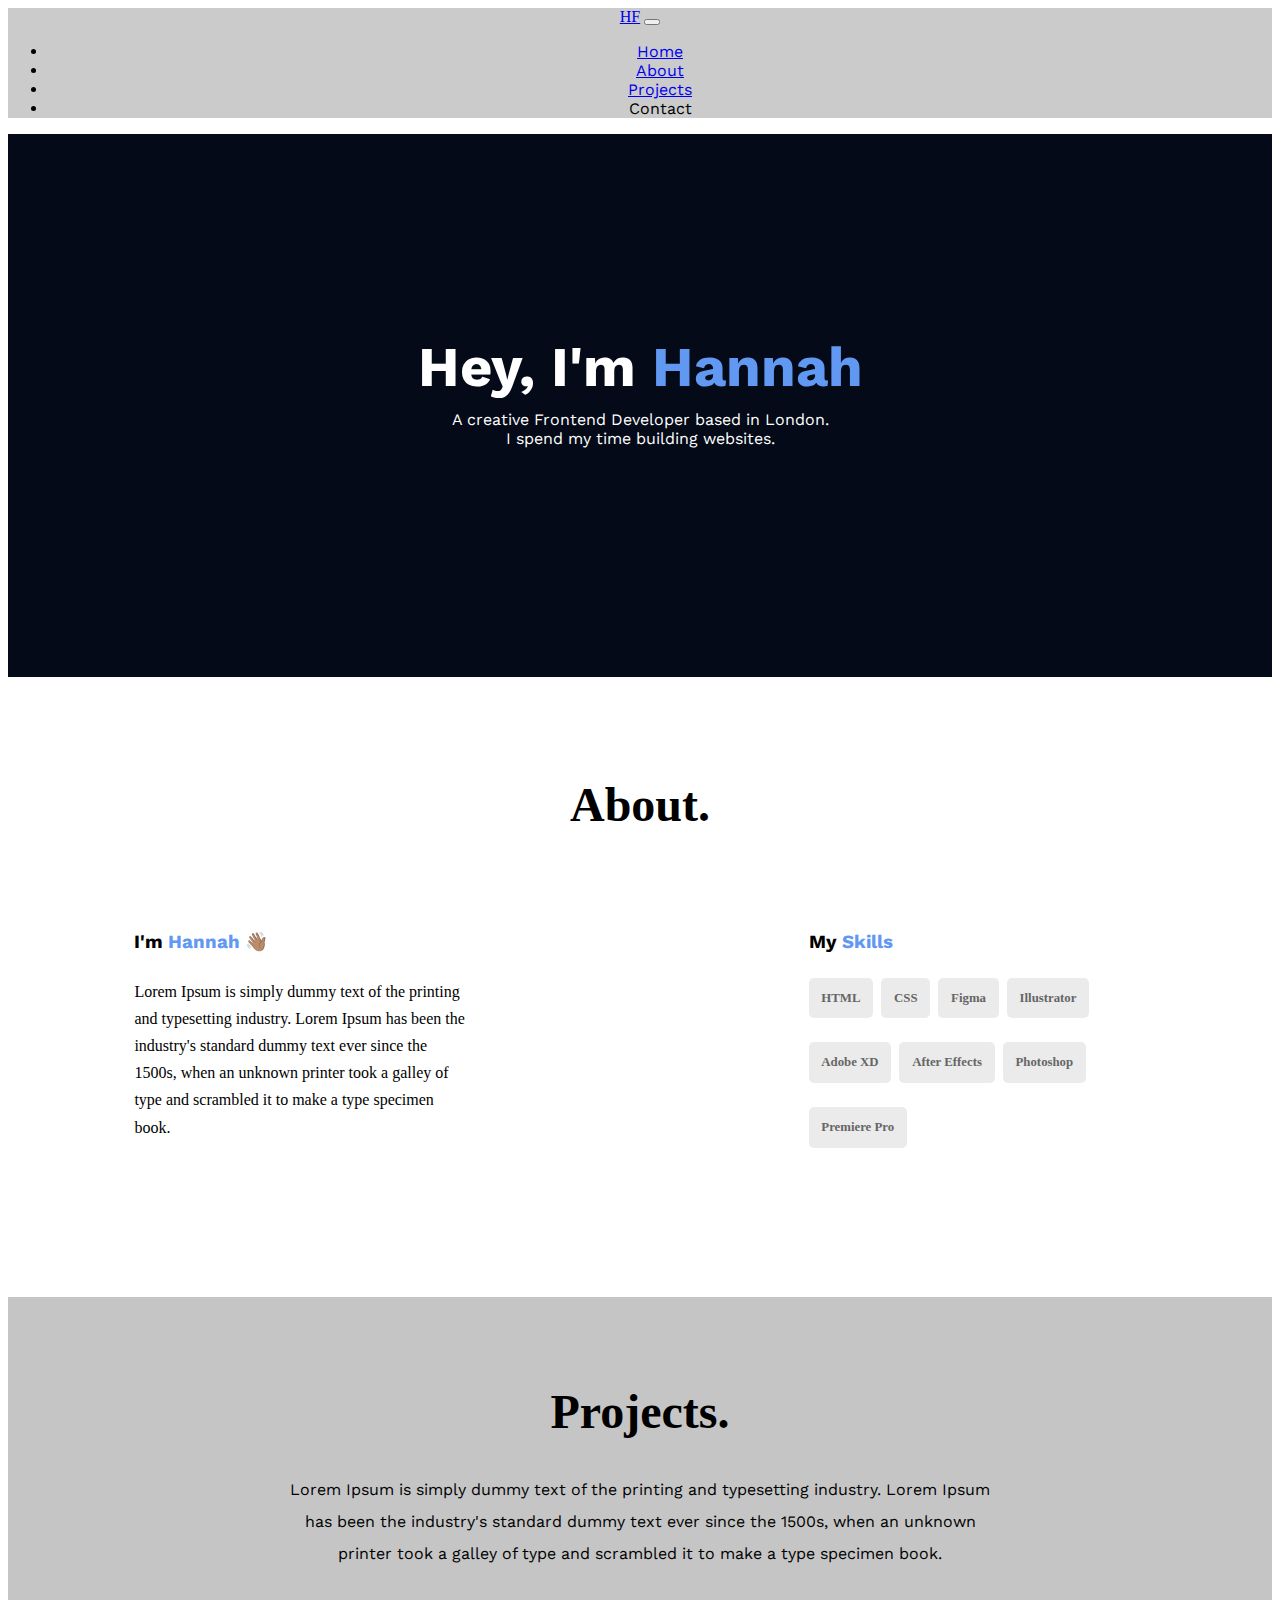
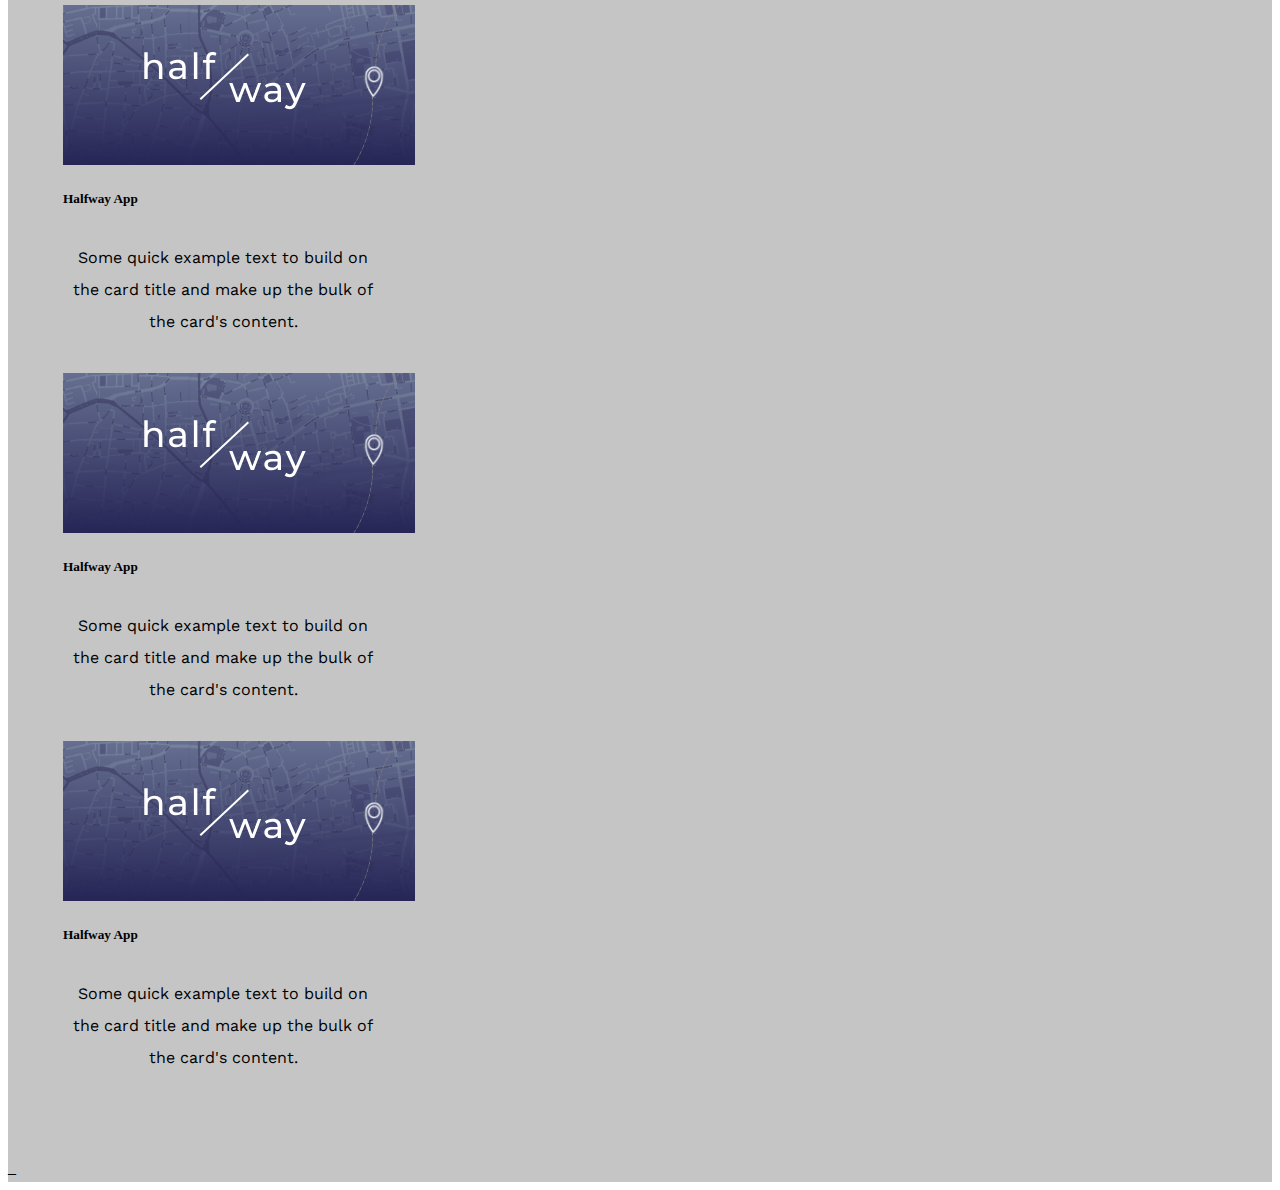
==== index.html @ 7a5d765b "Merge pull request #4 from hcfrancis/projects-page" ====
<!DOCTYPE html>
<html lang="en">
  <head>
    <meta charset="UTF-8" />
    <meta http-equiv="X-UA-Compatible" content="IE=edge" />
    <meta name="viewport" content="width=device-width, initial-scale=1.0" />

    <!-- Bootstrap CSS Stylesheet -->
    <link
      href="https://cdn.jsdelivr.net/npm/bootstrap@5.1.3/dist/css/bootstrap.min.css"
      rel="stylesheet"
      integrity="sha384-1BmE4kWBq78iYhFldvKuhfTAU6auU8tT94WrHftjDbrCEXSU1oBoqyl2QvZ6jIW3"
      crossorigin="anonymous"
    />

    <!-- Bootstrap JS Script -->
    <script
      src="https://cdn.jsdelivr.net/npm/bootstrap@5.1.3/dist/js/bootstrap.bundle.min.js"
      integrity="sha384-ka7Sk0Gln4gmtz2MlQnikT1wXgYsOg+OMhuP+IlRH9sENBO0LRn5q+8nbTov4+1p"
      crossorigin="anonymous"
    ></script>

    <meta name="viewport" content="width=device-width, initial-scale=1" />
    <meta
      name="viewport"
      content="width=device-width,
    initial-scale=1, maximum-scale=1, user-scalable=no"
    />

    <!-- FONTS -->

    <!-- Work Sans Font -->
    <link rel="preconnect" href="https://fonts.googleapis.com" />
    <link rel="preconnect" href="https://fonts.gstatic.com" crossorigin />
    <link
      href="https://fonts.googleapis.com/css2?family=Work+Sans:ital,wght@0,100;0,200;0,300;0,400;0,500;0,600;0,700;0,800;0,900;1,100;1,200;1,300;1,400;1,500;1,600;1,700;1,800;1,900&display=swap"
      rel="stylesheet"
    />

    <!-- Stylesheet Link -->

    <link rel="stylesheet" href="stylesheet.css" />
    <title>Document</title>
  </head>
  <body>
    <!-- Navbar -->

    <section class="navbar-section">
      <nav
        class="navbar navbar-expand-lg navbar-light"
        style="text-align: center; background-color: #cbcbcb"
      >
        <div class="container-fluid">
          <a class="navbar-brand" href="#">HF</a>
          <button
            class="navbar-toggler"
            type="button"
            data-bs-toggle="collapse"
            data-bs-target="#navbarNav"
            aria-controls="navbarNav"
            aria-expanded="false"
            aria-label="Toggle navigation"
          >
            <span class="navbar-toggler-icon"></span>
          </button>
          <div
            class="collapse navbar-collapse"
            style="justify-content: end"
            id="navbarNav"
          >
            <ul
              class="navbar-nav"
              style="font-family: Work Sans, sans-serif; font-weight: medium"
            >
              <li class="nav-item">
                <a
                  class="nav-link"
                  aria-current="page"
                  href="#homepage-section"
                  jump
                  link
                  >Home</a
                >
              </li>
              <li class="nav-item">
                <a class="nav-link" href="#about-section" jump link>About</a>
              </li>
              <li class="nav-item">
                <a class="nav-link" href="#projects-section">Projects</a>
              </li>
              <li class="nav-item">
                <a class="nav-link">Contact</a>
              </li>
            </ul>
          </div>
        </div>
      </nav>
    </section>

    <!-- Homepage Section -->

    <section class="homepage-section" id="homepage-section">
      <div class="homepage-div">
        <h1>Hey, I'm <span style="color: #6198f1">Hannah</span></h1>

        <span class="homepage-description"
          >A creative Frontend Developer based in London. I spend my time
          building websites.</span
        >

        <img src="images/girl-illustration.png" alt="" />
      </div>
    </section>

    <section class="about-section" id="about-section">
      <div class="about-container">
        <h1>About.</h1>
        <div class="about-content">
          <div class="about-content-main">
            <h3>I'm <span style="color: #6198f1">Hannah 👋🏽</span></h3>
            <div class="about-content-details">
              <p>
                Lorem Ipsum is simply dummy text of the printing and typesetting
                industry. Lorem Ipsum has been the industry's standard dummy
                text ever since the 1500s, when an unknown printer took a galley
                of type and scrambled it to make a type specimen book.
              </p>
            </div>
          </div>
          <div class="about-image-container d-flex justify-content-center">
            <img class="headshot" src="images/image.jpg" alt="" />
          </div>
          <div class="about-skills-main">
            <h3>My <span style="color: #6198f1">Skills</span></h3>
            <div class="about-skills-details">
              <div class="skills-skill">HTML</div>
              <div class="skills-skill">CSS</div>
              <div class="skills-skill">Figma</div>
              <div class="skills-skill">Illustrator</div>
              <div class="skills-skill">Adobe XD</div>
              <div class="skills-skill">After Effects</div>
              <div class="skills-skill">Photoshop</div>
              <div class="skills-skill">Premiere Pro</div>
            </div>
          </div>
        </div>
      </div>
    </section>

    <section class="projects-section" id="projects-section">
      <div class="projects-section-container">
        <h1>Projects.</h1>
        <p>
          Lorem Ipsum is simply dummy text of the printing and typesetting
          industry. Lorem Ipsum has been the industry's standard dummy text ever
          since the 1500s, when an unknown printer took a galley of type and
          scrambled it to make a type specimen book.
        </p>

        <!-- Project Cards Div Container -->
        <div class="projects-card-div container">
          <div class="d-flex justify-content-around">
            <!-- First Card -->

            <div class="card col col-lg-4 col-md-12" style="width: 20rem">
              <img
                src="Images/halfway-logo.svg"
                class="card-img-top"
                alt="..."
              />
              <div class="card-body">
                <h5 class="card-title text-center">Halfway App</h5>
                <p class="card-text text-center">
                  Some quick example text to build on the card title and make up
                  the bulk of the card's content.
                </p>
              </div>
            </div>

            <!-- Second Card -->

            <div class="card col col-lg-4 col-md-12" style="width: 20rem">
              <img
                src="Images/halfway-logo.svg"
                class="card-img-top"
                alt="..."
              />
              <div class="card-body">
                <h5 class="card-title text-center">Halfway App</h5>
                <p class="card-text text-center">
                  Some quick example text to build on the card title and make up
                  the bulk of the card's content.
                </p>
              </div>
            </div>

            <!-- Third Card -->

            <div class="card col col-lg-4 col-md-12" style="width: 20rem">
              <img
                src="Images/halfway-logo.svg"
                class="card-img-top"
                alt="..."
              />
              <div class="card-body">
                <h5 class="card-title text-center">Halfway App</h5>
                <p class="card-text text-center">
                  Some quick example text to build on the card title and make up
                  the bulk of the card's content.
                </p>
              </div>
            </div>
          </div>
        </div>
      </div>
      –
    </section>
  </body>
</html>
---- stylesheet.css ----
/* Homepage Styling */

.homepage-section {
  color: white;
  background-image: url(images/Homepage.png);
  background-repeat: no-repeat;
  background-color: #040a18;
  background-position: center;
  background-size: cover;
  position: relative;
  overflow: auto;
}

.homepage-div {
  /* top: 50%;
  left: 50%; */
  margin-top: 200px;
  margin-bottom: 200px;
  text-align: center;
}

.homepage-div h1 {
  font-family: "Work Sans", sans-serif;
  font-size: 3.5rem;
  margin: 10px 0px;
}

.homepage-description {
  font-family: "Work Sans", sans-serif;
  font-weight: light;
  display: block;
  text-align: center;
  font-size: 1rem;
  max-width: 24rem;
  margin: auto;
}

.homepage-div img {
  margin-top: 25px;
  width: 350px;
}

/* Media Query */

@media (max-width: 575.98px) {
  .homepage-div h1 {
    font-size: 2.5rem;
  }

  .homepage-description {
    display: block;
    text-align: center;
    font-size: 0.8rem;
    font-weight: light;
    max-width: 19rem;
    margin: auto;
  }

  .homepage-div img {
    margin: 15px 15px;
    width: 250px;
  }
}

/* About Page Styling */

/* .about-section {
  margin: 100px 0;
} */

.about-container {
  /* max-width: 55rem; */
  margin: auto;
  margin: 100px auto;
  width: 80%;
}

.about-container h1 {
  text-align: center;
  display: block;
  font-size: 3rem;
  margin-bottom: 80px;
}

.about-content {
  display: grid;
  grid-template-columns: 1fr 1fr 1fr;
}

.about-content-main h3 {
  font-family: "Work Sans", sans-serif;
  text-align: left;
}
.about-content-main p {
  font-size: 1rem;
  line-height: 1.7;
  margin: 25px auto;
}

.about-skills-main {
  /* margin: 0px 110px; */
  margin: 0;
  padding: 0;
  box-sizing: inherit;
  font-family: inherit;
  text-align: left;
}
.about-skills-main h3 {
  font-family: "Work Sans", sans-serif;
  text-align: left;
  margin-bottom: 20px;
}

.about-skills-details {
  display: flex;
  flex-wrap: wrap;
  margin: 25px 0;
}

.skills-skill {
  padding: 1rem 1rem;
  margin-bottom: 1.5rem;
  margin-right: 0.5rem;
  background: rgba(153, 153, 153, 0.2);
  border-radius: 5px;
  font-weight: 600;
  color: #666;
  font-size: 0.9rem;
}

.about-image-container {
  margin: auto auto;
}

.headshot {
  border-radius: 50%;
  width: 230px;
}

/* Media Query */

@media (max-width: 1199.98px) {
  .about-container {
    display: block;
    text-align: center;
    font-size: 0.8rem;
    margin: auto;
  }

  .about-container h1 {
    font-size: 3rem;
    margin-bottom: 45px;
  }

  .about-content {
    display: grid;
    grid-template-columns: 1fr;
    grid-gap: 1rem;
    display: block;
    text-align: left;
    font-size: 0.8rem;
    margin: 0 auto;
    max-width: 400px;
  }

  .about-content-main p {
    font-size: 0.8rem;
    max-width: 25rem;
    line-height: 2;
    margin: 25px auto;
  }

  .about-skills-main {
    margin: 25px 0px;
    text-align: center;
  }

  .skills-skill {
    padding: 0.8rem 0.8rem;
    margin-bottom: 1.5rem;
    margin-right: 0.5rem;
    background: rgba(153, 153, 153, 0.2);
    border-radius: 5px;
    font-weight: 600;
    color: #666;
    font-size: 0.8rem;
  }

  .about-image-container {
    margin: 15px auto;
  }
}

@media (min-width: 1199.98px) {
  .skills-skill {
    padding: 0.8rem 0.8rem;
    margin-bottom: 1.5rem;
    margin-right: 0.5rem;
    background: rgba(153, 153, 153, 0.2);
    border-radius: 5px;
    font-weight: 600;
    color: #666;
    font-size: 0.8rem;
  }
}

/* Projects Section */

.projects-section {
  /* margin: 100px 0; */
  background-color: rgb(197, 197, 197);
}

.projects-section-container {
  /* text-align: center; */
  /* max-width: 695px; */
  padding: 55px;
}

.projects-section-container h1 {
  text-align: center;
  /* display: block; */
  font-size: 3rem;
  /* margin: 80px auto; */
  /* max-width: 695px; */
}

.projects-section-container p {
  font-family: "Work Sans", sans-serif;
  font-size: 1rem;
  line-height: 2;
  margin: 35px auto;
  max-width: 45rem;
  text-align: center;
}

/* .projects-card-div {
  margin-top: 100px;
} */

/* Media Query */

@media (max-width: 1199.98px) {
  .projects-section-container p {
    font-size: 0.8rem;
    max-width: 45rem;
  }

  .container {
    flex-direction: column;
  }
}
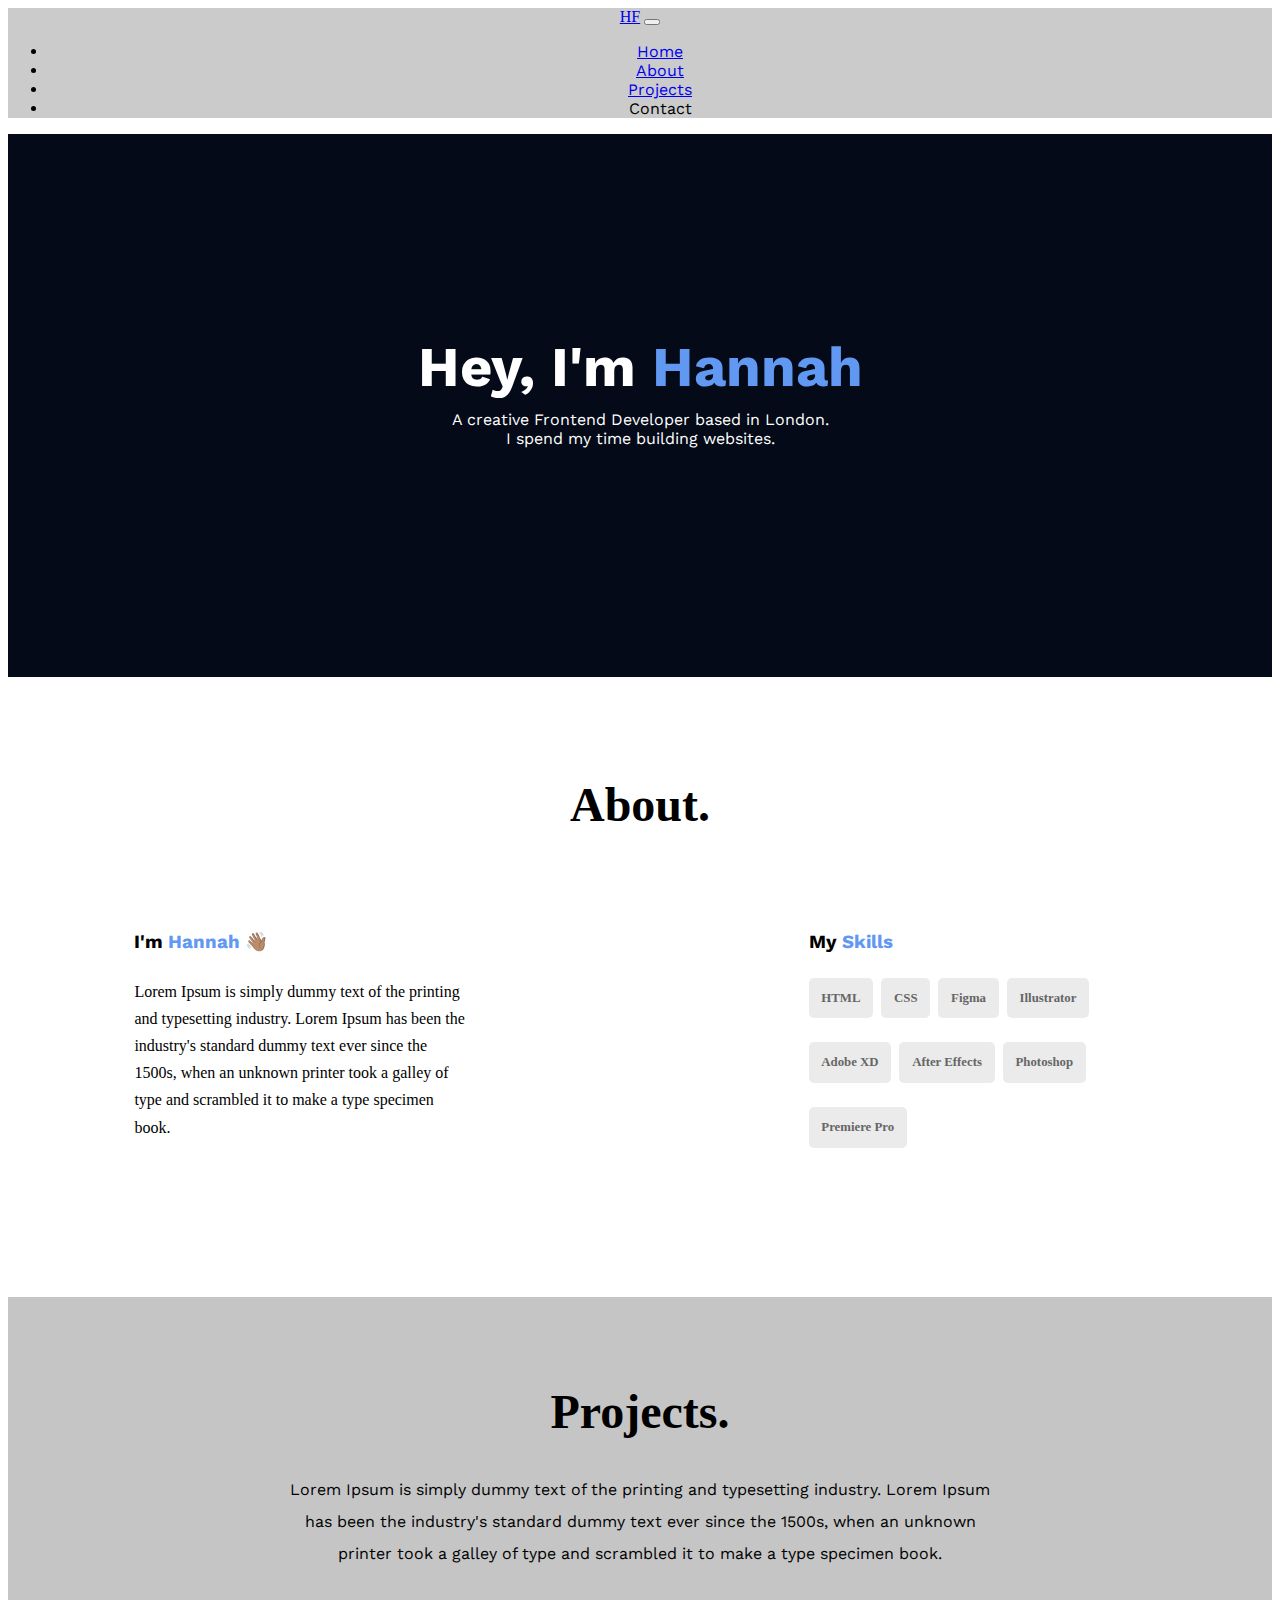
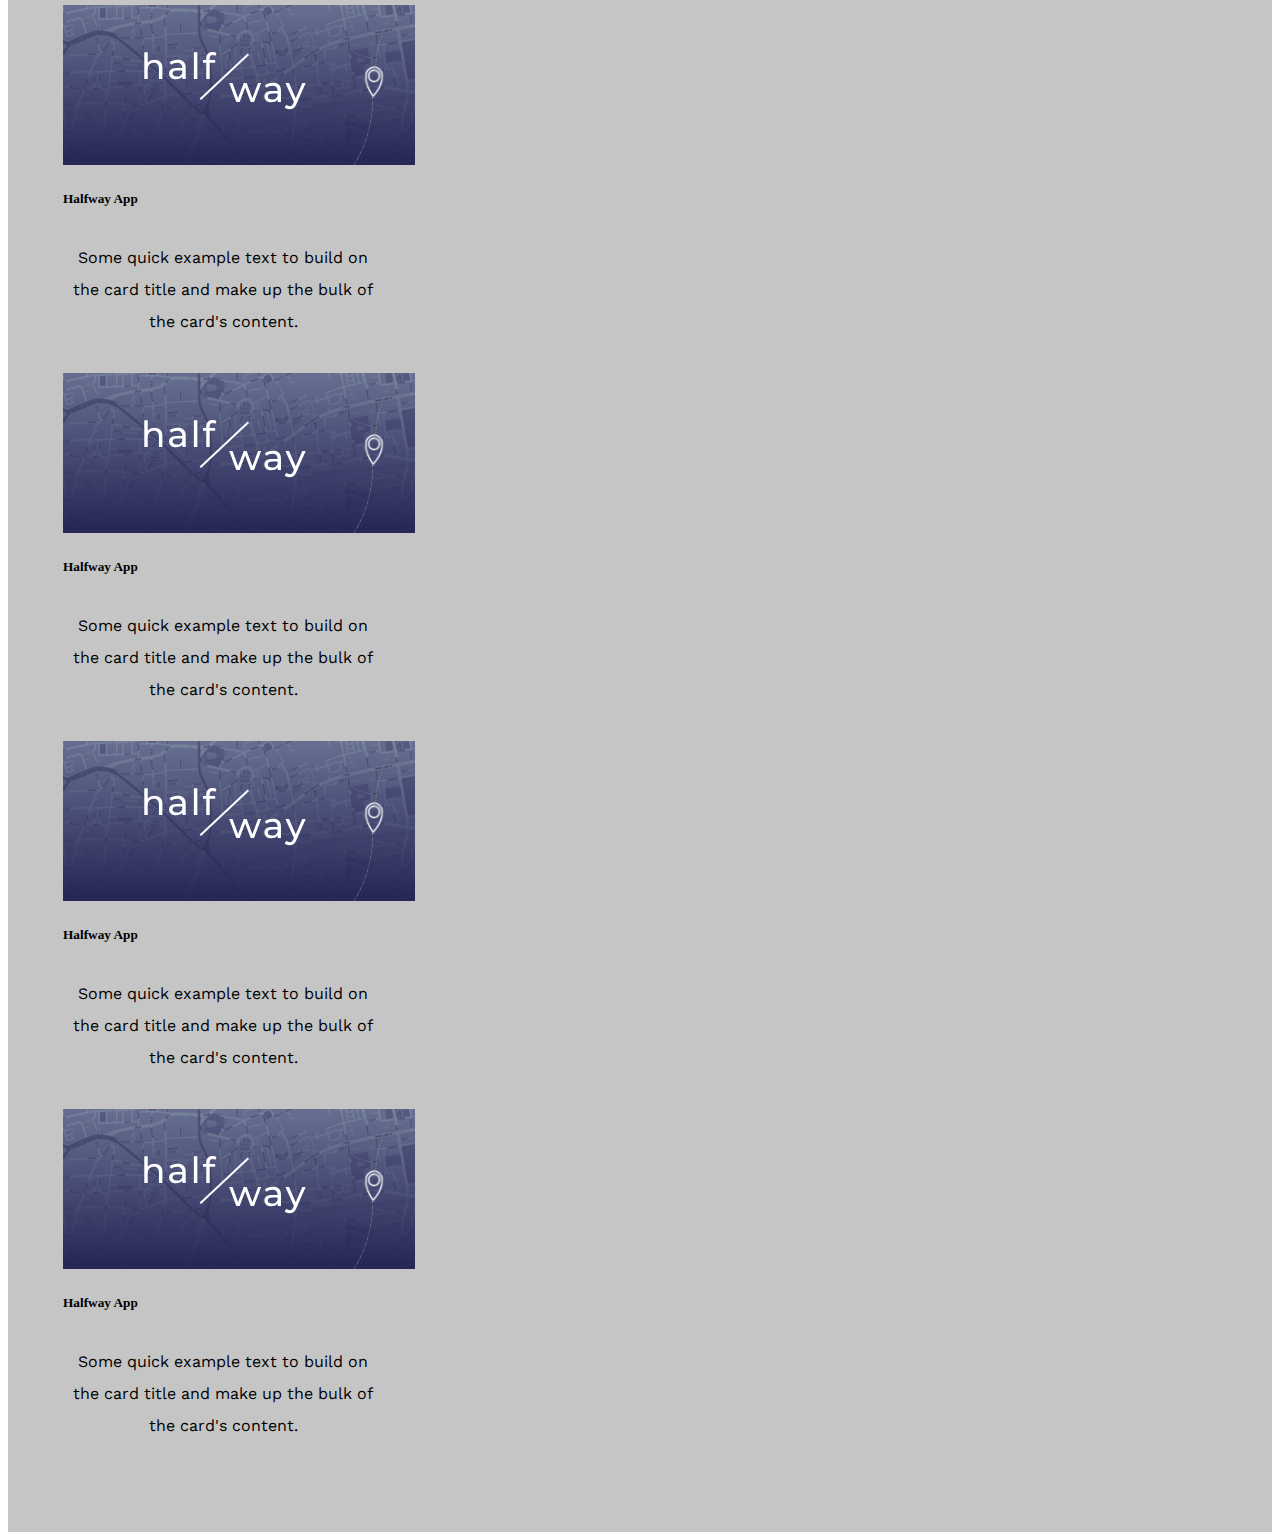
==== commit bd5e198c: "project cards layout updated" ====
--- a/index.html
+++ b/index.html
@@ -159,10 +159,13 @@
 
         <!-- Project Cards Div Container -->
         <div class="projects-card-div container">
-          <div class="d-flex justify-content-around">
+          <div
+            class="row d-flex justify-content-around"
+            style="--bs-gutter-x: 0rem"
+          >
             <!-- First Card -->
 
-            <div class="card col col-lg-4 col-md-12" style="width: 20rem">
+            <div class="card col-lg-2 col-md-12 mb-5" style="width: 20rem">
               <img
                 src="Images/halfway-logo.svg"
                 class="card-img-top"
@@ -179,7 +182,7 @@
 
             <!-- Second Card -->
 
-            <div class="card col col-lg-4 col-md-12" style="width: 20rem">
+            <div class="card col-lg-2 col-md-12 mb-5" style="width: 20rem">
               <img
                 src="Images/halfway-logo.svg"
                 class="card-img-top"
@@ -196,7 +199,22 @@
 
             <!-- Third Card -->
 
-            <div class="card col col-lg-4 col-md-12" style="width: 20rem">
+            <div class="card col-lg-2 col-md-12 mb-5" style="width: 20rem">
+              <img
+                src="Images/halfway-logo.svg"
+                class="card-img-top"
+                alt="..."
+              />
+              <div class="card-body">
+                <h5 class="card-title text-center">Halfway App</h5>
+                <p class="card-text text-center">
+                  Some quick example text to build on the card title and make up
+                  the bulk of the card's content.
+                </p>
+              </div>
+            </div>
+
+            <div class="card col-lg-2 col-md-12 mb-5" style="width: 20rem">
               <img
                 src="Images/halfway-logo.svg"
                 class="card-img-top"
@@ -213,7 +231,6 @@
           </div>
         </div>
       </div>
-      –
     </section>
   </body>
 </html>
--- a/stylesheet.css
+++ b/stylesheet.css
@@ -144,7 +144,7 @@
     display: block;
     text-align: center;
     font-size: 0.8rem;
-    margin: auto;
+    margin: 100px auto;
   }
 
   .about-container h1 {
@@ -234,9 +234,9 @@
   text-align: center;
 }
 
-/* .projects-card-div {
-  margin-top: 100px;
-} */
+.card {
+  border: 0px;
+}
 
 /* Media Query */
 
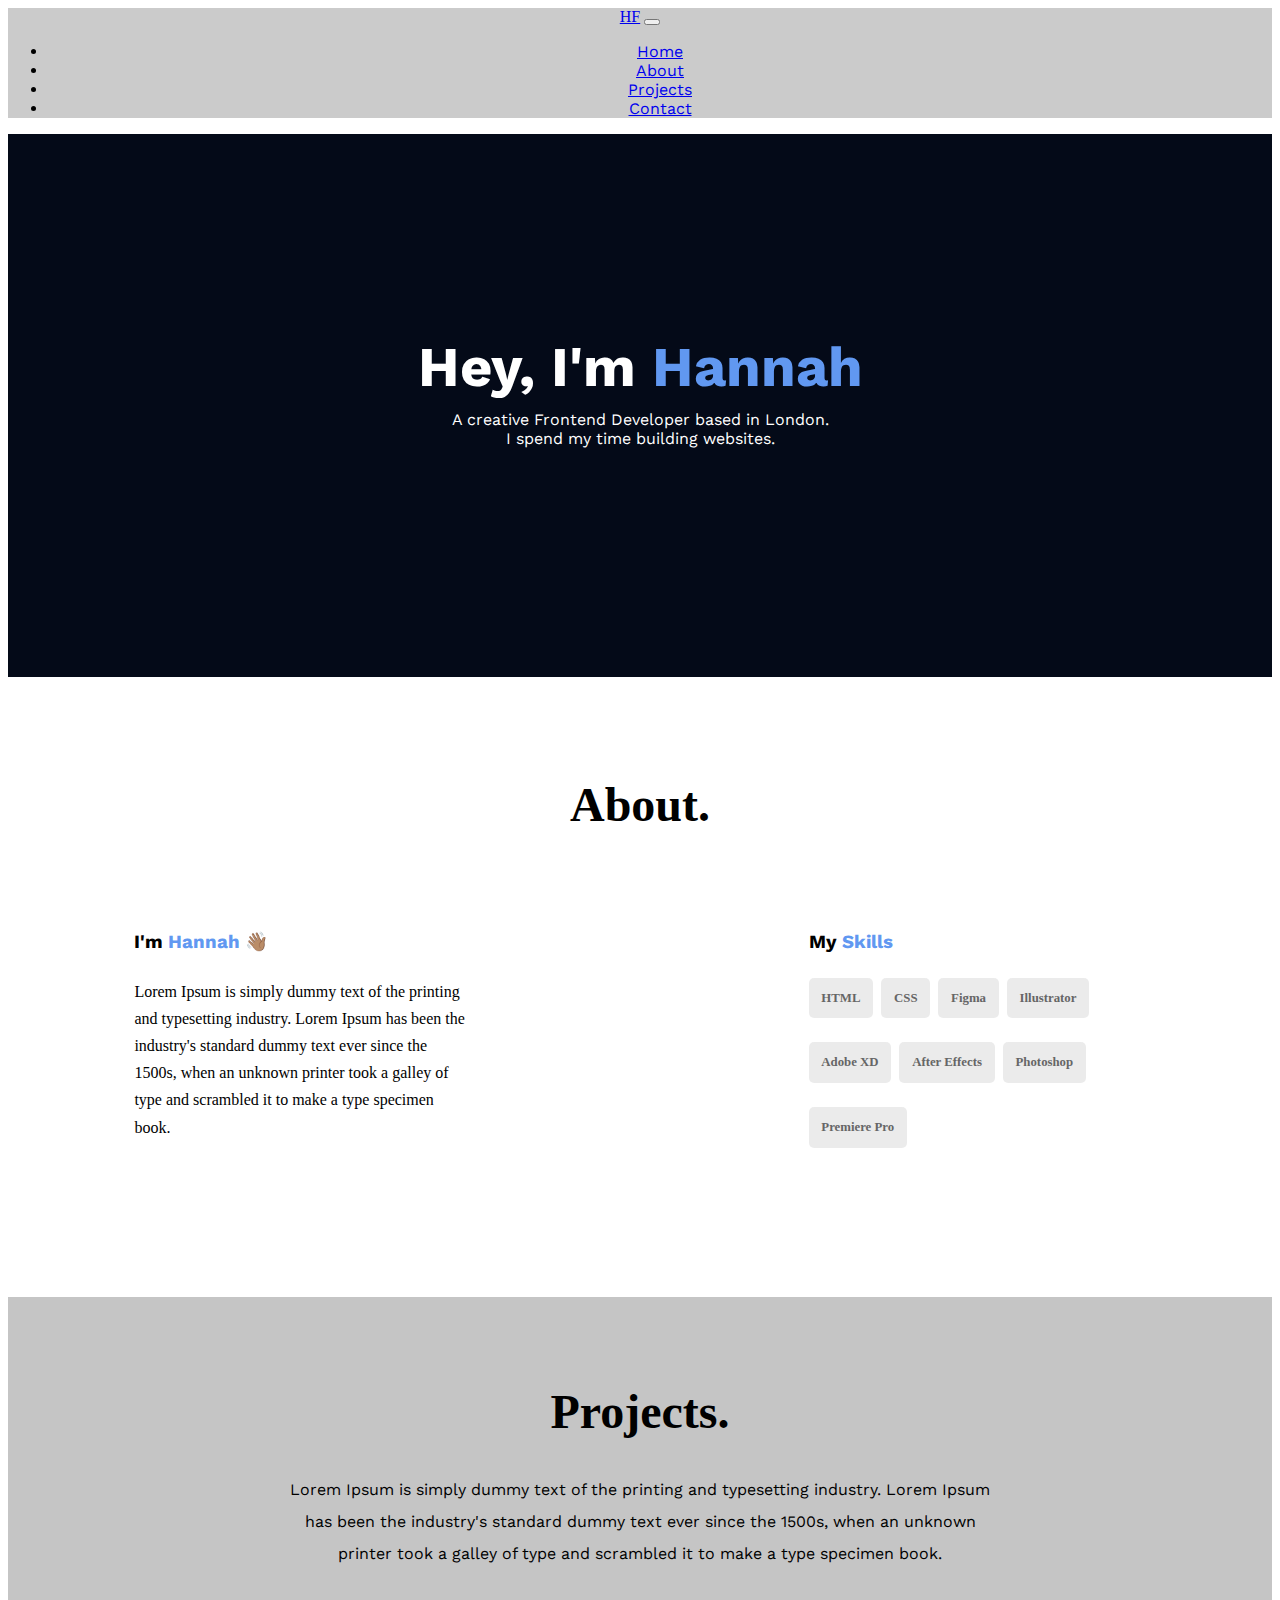
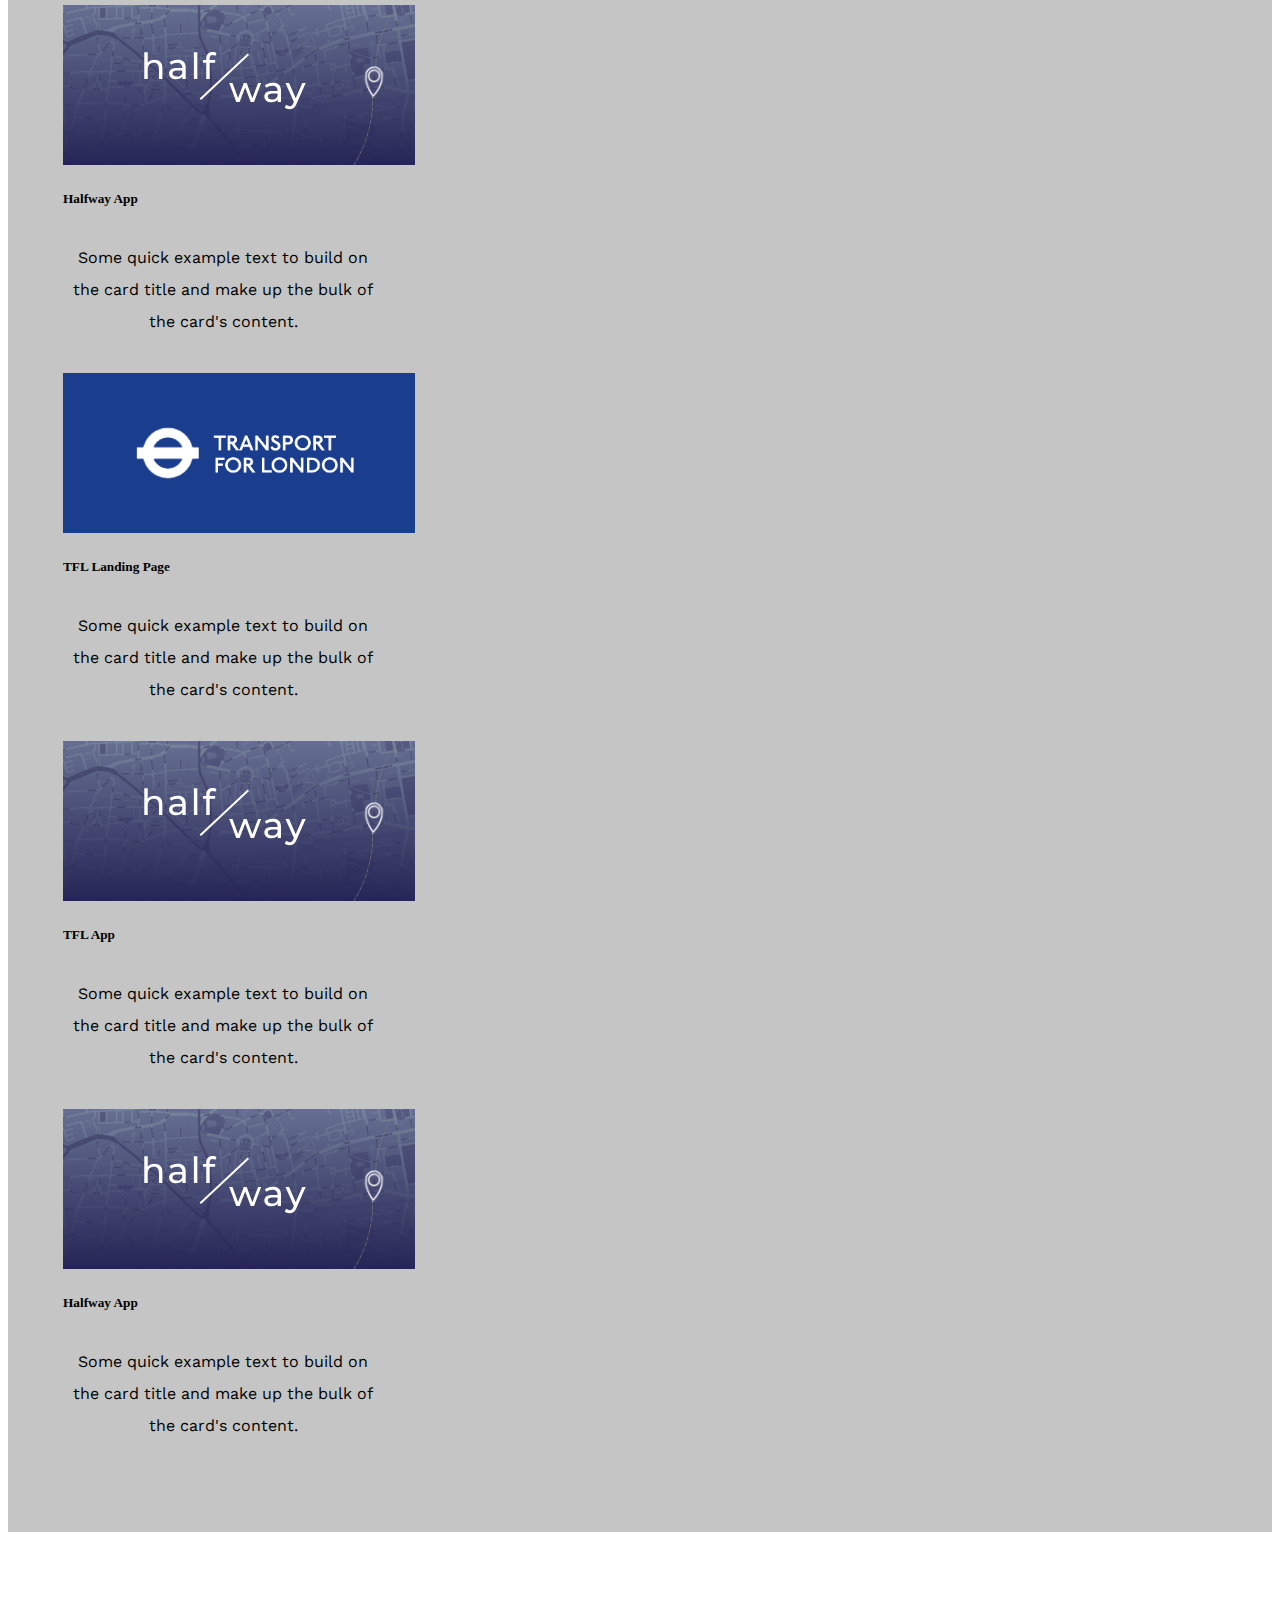
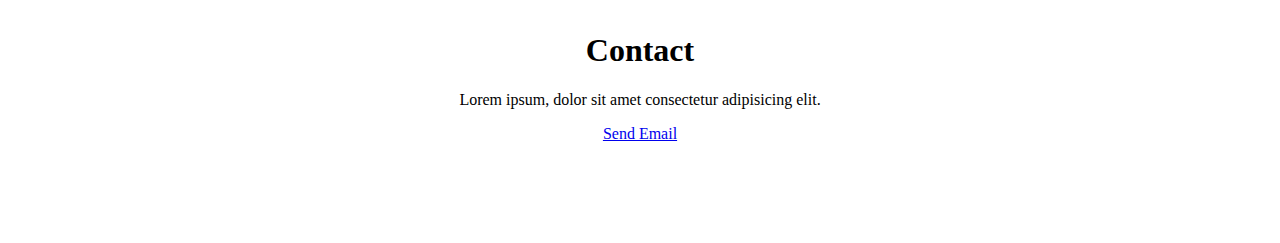
==== commit cc7d0279: "Merge pull request #6 from hcfrancis/contact-page" ====
--- a/index.html
+++ b/index.html
@@ -89,7 +89,7 @@
                 <a class="nav-link" href="#projects-section">Projects</a>
               </li>
               <li class="nav-item">
-                <a class="nav-link">Contact</a>
+                <a class="nav-link" href="#contact-section">Contact</a>
               </li>
             </ul>
           </div>
@@ -160,12 +160,12 @@
         <!-- Project Cards Div Container -->
         <div class="projects-card-div container">
           <div
-            class="row d-flex justify-content-around"
+            class="row d-flex justify-content-around p-3"
             style="--bs-gutter-x: 0rem"
           >
             <!-- First Card -->
 
-            <div class="card col-lg-2 col-md-12 mb-5" style="width: 20rem">
+            <div class="card col-lg-2 col-md-12 mb-4" style="width: 20rem">
               <img
                 src="Images/halfway-logo.svg"
                 class="card-img-top"
@@ -182,24 +182,37 @@
 
             <!-- Second Card -->
 
-            <div class="card col-lg-2 col-md-12 mb-5" style="width: 20rem">
+            <div class="card col-lg-2 col-md-12 mb-4" style="width: 20rem">
+              <img src="Images/TFL-logo.svg" class="card-img-top" alt="..." />
+              <div class="card-body">
+                <h5 class="card-title text-center">TFL Landing Page</h5>
+                <p class="card-text text-center">
+                  Some quick example text to build on the card title and make up
+                  the bulk of the card's content.
+                </p>
+              </div>
+            </div>
+
+            <!-- Third Card -->
+
+            <div class="card col-lg-2 col-md-12 mb-4" style="width: 20rem">
               <img
                 src="Images/halfway-logo.svg"
                 class="card-img-top"
                 alt="..."
               />
               <div class="card-body">
-                <h5 class="card-title text-center">Halfway App</h5>
-                <p class="card-text text-center">
-                  Some quick example text to build on the card title and make up
-                  the bulk of the card's content.
-                </p>
-              </div>
-            </div>
-
-            <!-- Third Card -->
-
-            <div class="card col-lg-2 col-md-12 mb-5" style="width: 20rem">
+                <h5 class="card-title text-center">TFL App</h5>
+                <p class="card-text text-center">
+                  Some quick example text to build on the card title and make up
+                  the bulk of the card's content.
+                </p>
+              </div>
+            </div>
+
+            <!-- Fourth Card -->
+
+            <div class="card col-lg-2 col-md-12 mb-4" style="width: 20rem">
               <img
                 src="Images/halfway-logo.svg"
                 class="card-img-top"
@@ -213,23 +226,18 @@
                 </p>
               </div>
             </div>
-
-            <div class="card col-lg-2 col-md-12 mb-5" style="width: 20rem">
-              <img
-                src="Images/halfway-logo.svg"
-                class="card-img-top"
-                alt="..."
-              />
-              <div class="card-body">
-                <h5 class="card-title text-center">Halfway App</h5>
-                <p class="card-text text-center">
-                  Some quick example text to build on the card title and make up
-                  the bulk of the card's content.
-                </p>
-              </div>
-            </div>
           </div>
         </div>
+      </div>
+    </section>
+
+    <!-- Contact Section -->
+
+    <section class="contact-section" id="contact-section">
+      <div class="contact-container">
+        <h1>Contact</h1>
+        <p>Lorem ipsum, dolor sit amet consectetur adipisicing elit.</p>
+        <a href="mailto: abc@example.com">Send Email</a>
       </div>
     </section>
   </body>
--- a/stylesheet.css
+++ b/stylesheet.css
@@ -235,8 +235,14 @@
 }
 
 .card {
+  width: 20rem;
   border: 0px;
 }
+
+/* .card:hover {
+  width: 100px;
+  background-color: #040a18;
+} */
 
 /* Media Query */
 
@@ -246,7 +252,16 @@
     max-width: 45rem;
   }
 
-  .container {
+  /* .container {
     flex-direction: column;
-  }
-}
+  } */
+}
+
+/* Contact Section */
+
+.contact-container {
+  /* max-width: 55rem; */
+  text-align: center;
+  margin: 100px auto;
+  width: 50%;
+}
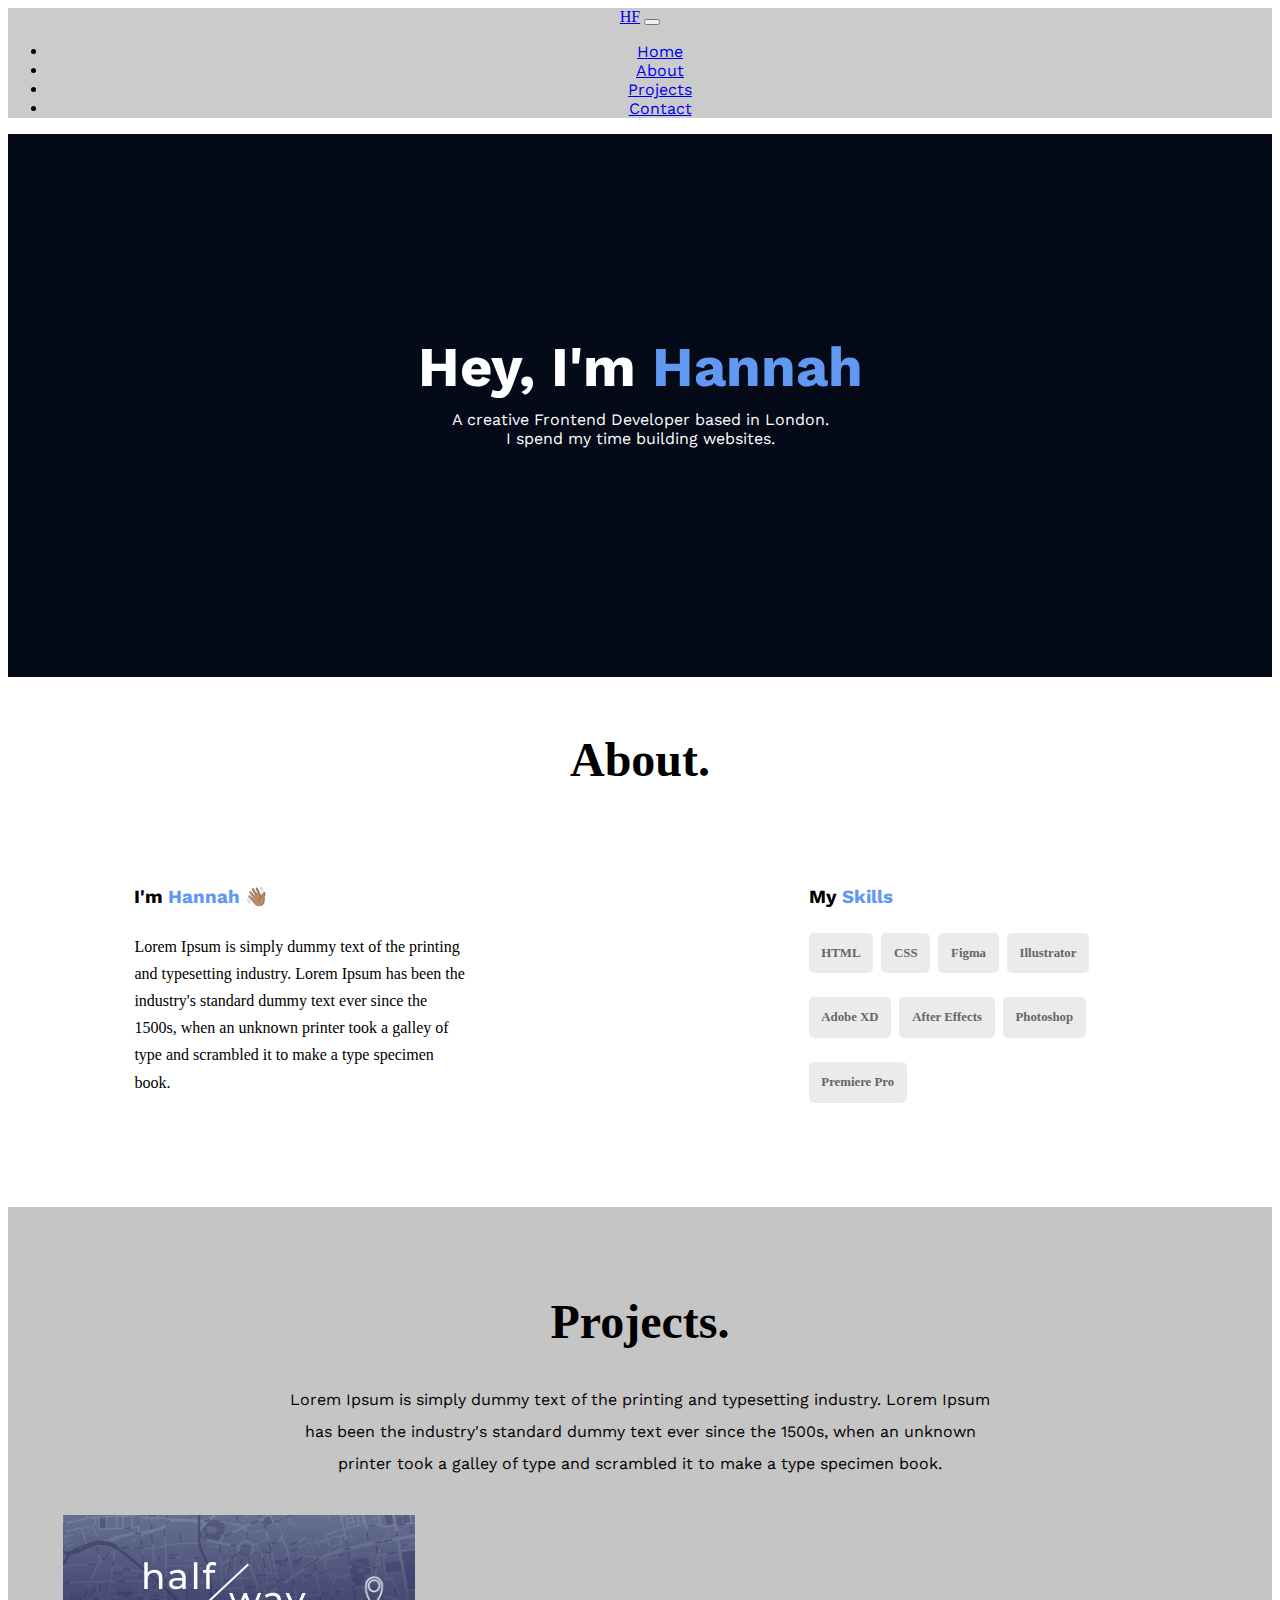
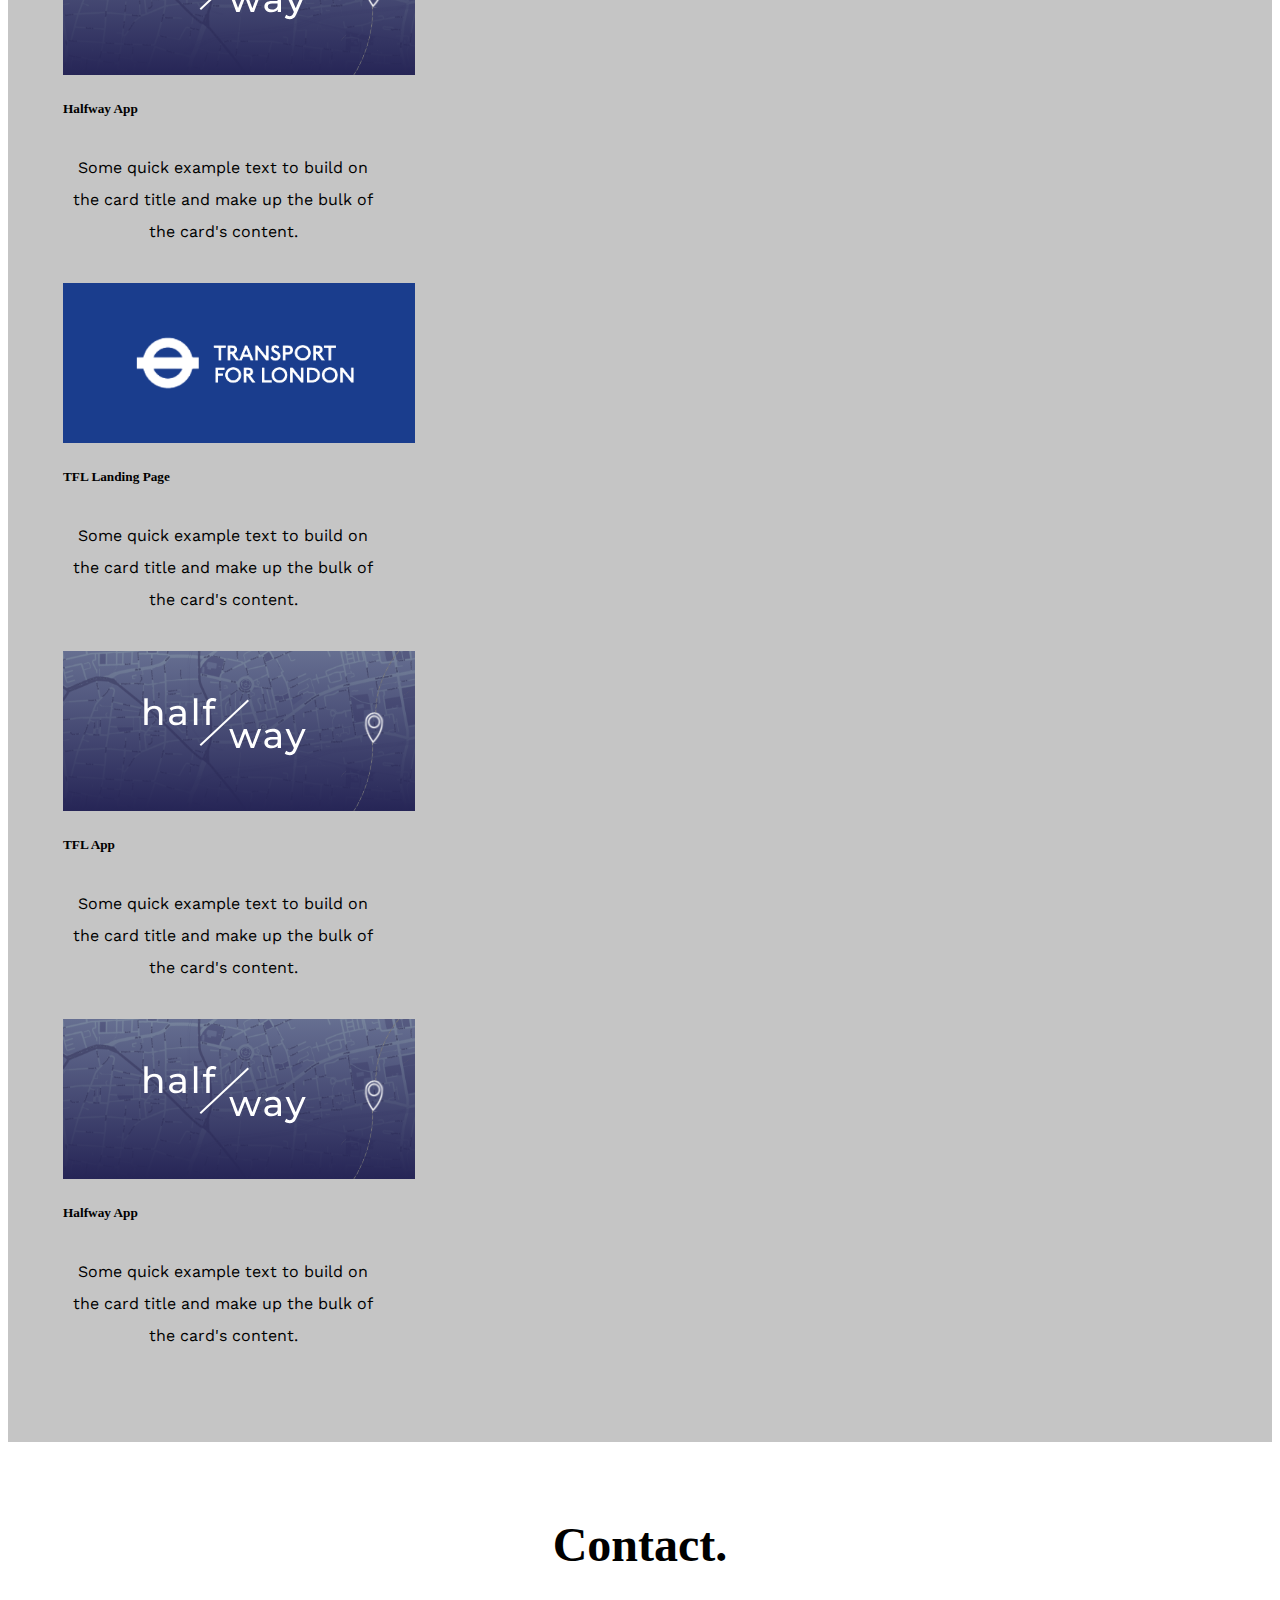
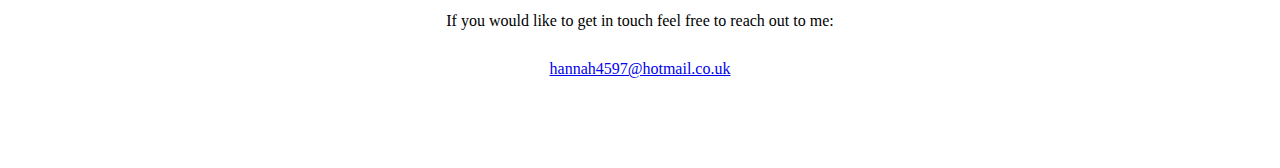
==== commit 24a11949: "contact form updated" ====
--- a/index.html
+++ b/index.html
@@ -235,9 +235,11 @@
 
     <section class="contact-section" id="contact-section">
       <div class="contact-container">
-        <h1>Contact</h1>
-        <p>Lorem ipsum, dolor sit amet consectetur adipisicing elit.</p>
-        <a href="mailto: abc@example.com">Send Email</a>
+        <h1>Contact.</h1>
+        <p>
+          If you would like to get in touch feel free to reach out to me:
+          <a href="mailto: abc@example.com">hannah4597@hotmail.co.uk</a>
+        </p>
       </div>
     </section>
   </body>
--- a/stylesheet.css
+++ b/stylesheet.css
@@ -71,7 +71,7 @@
 .about-container {
   /* max-width: 55rem; */
   margin: auto;
-  margin: 100px auto;
+  margin: 55px auto;
   width: 80%;
 }
 
@@ -262,6 +262,17 @@
 .contact-container {
   /* max-width: 55rem; */
   text-align: center;
-  margin: 100px auto;
+  margin: 75px auto;
   width: 50%;
 }
+
+.contact-container h1 {
+  margin-bottom: 25px;
+  font-size: 3rem;
+}
+
+.contact-container p {
+  max-width: 440px;
+  margin: 0 auto;
+  line-height: 3;
+}
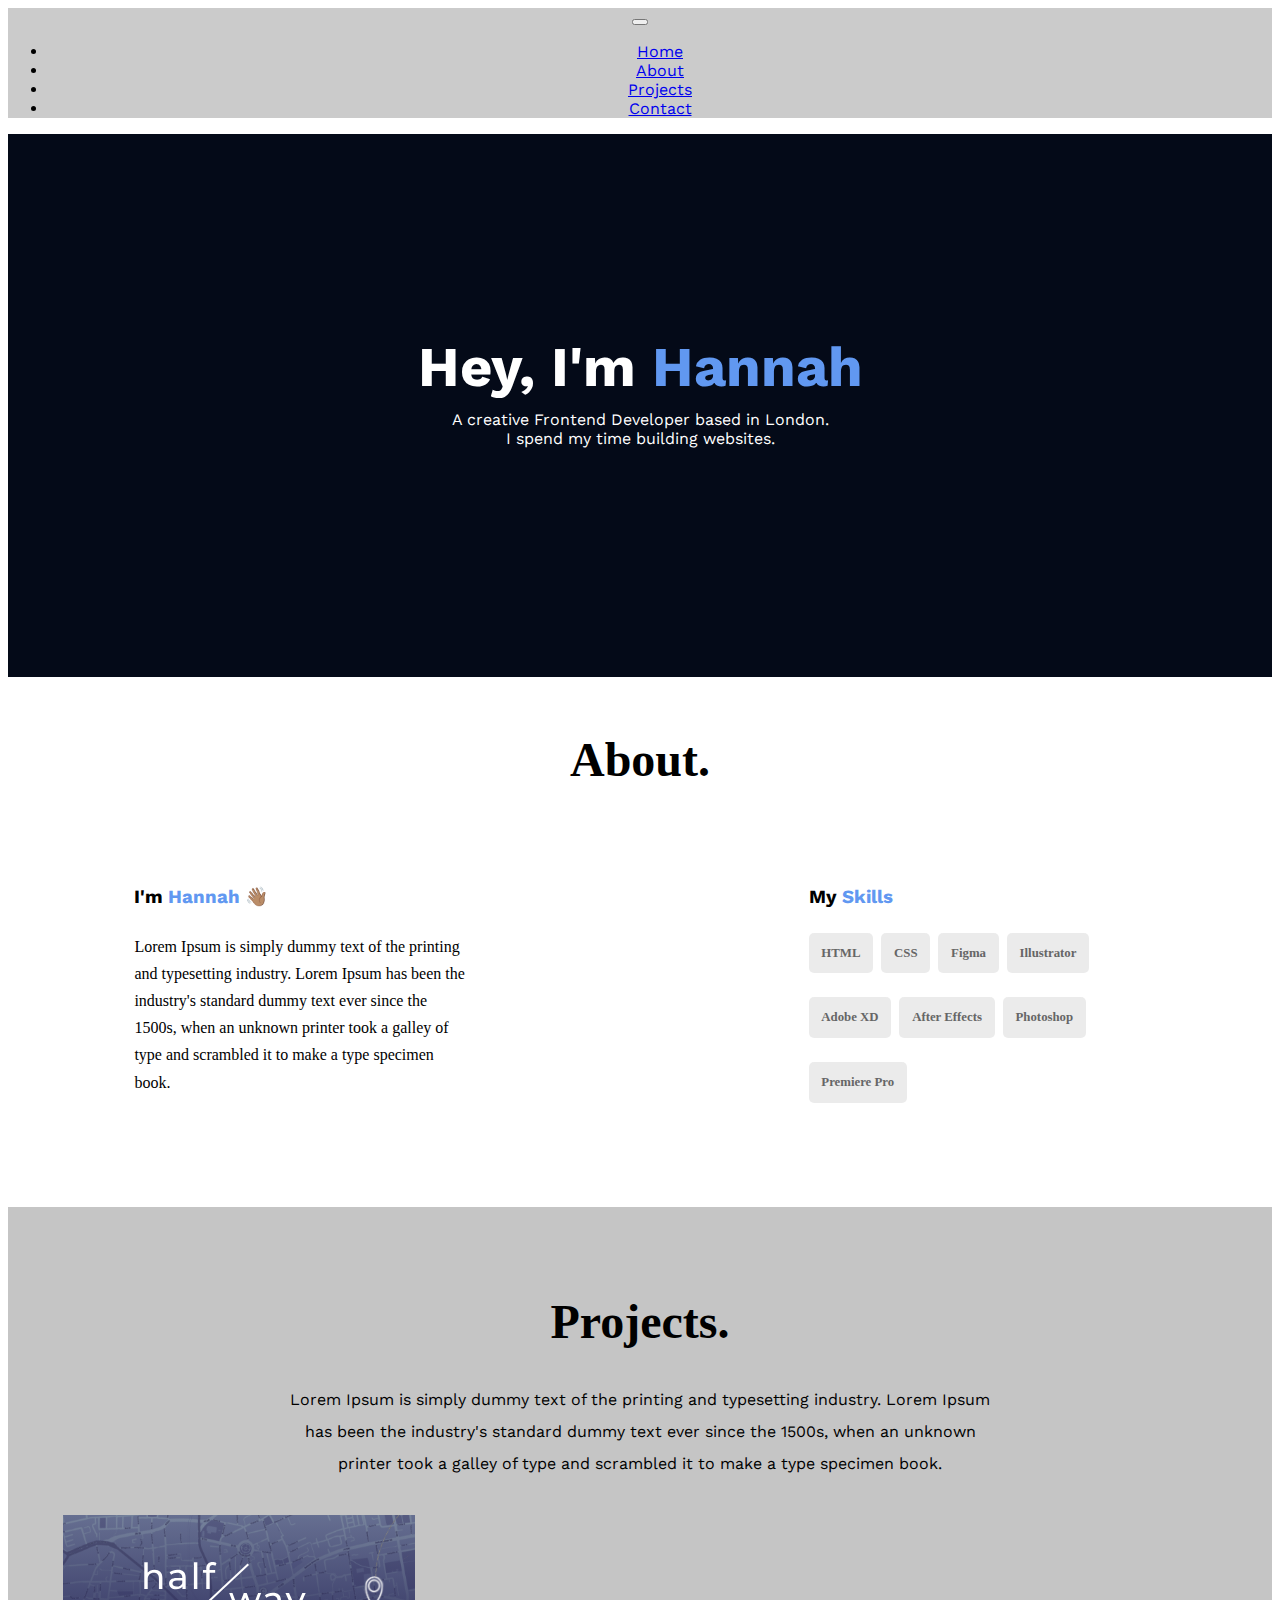
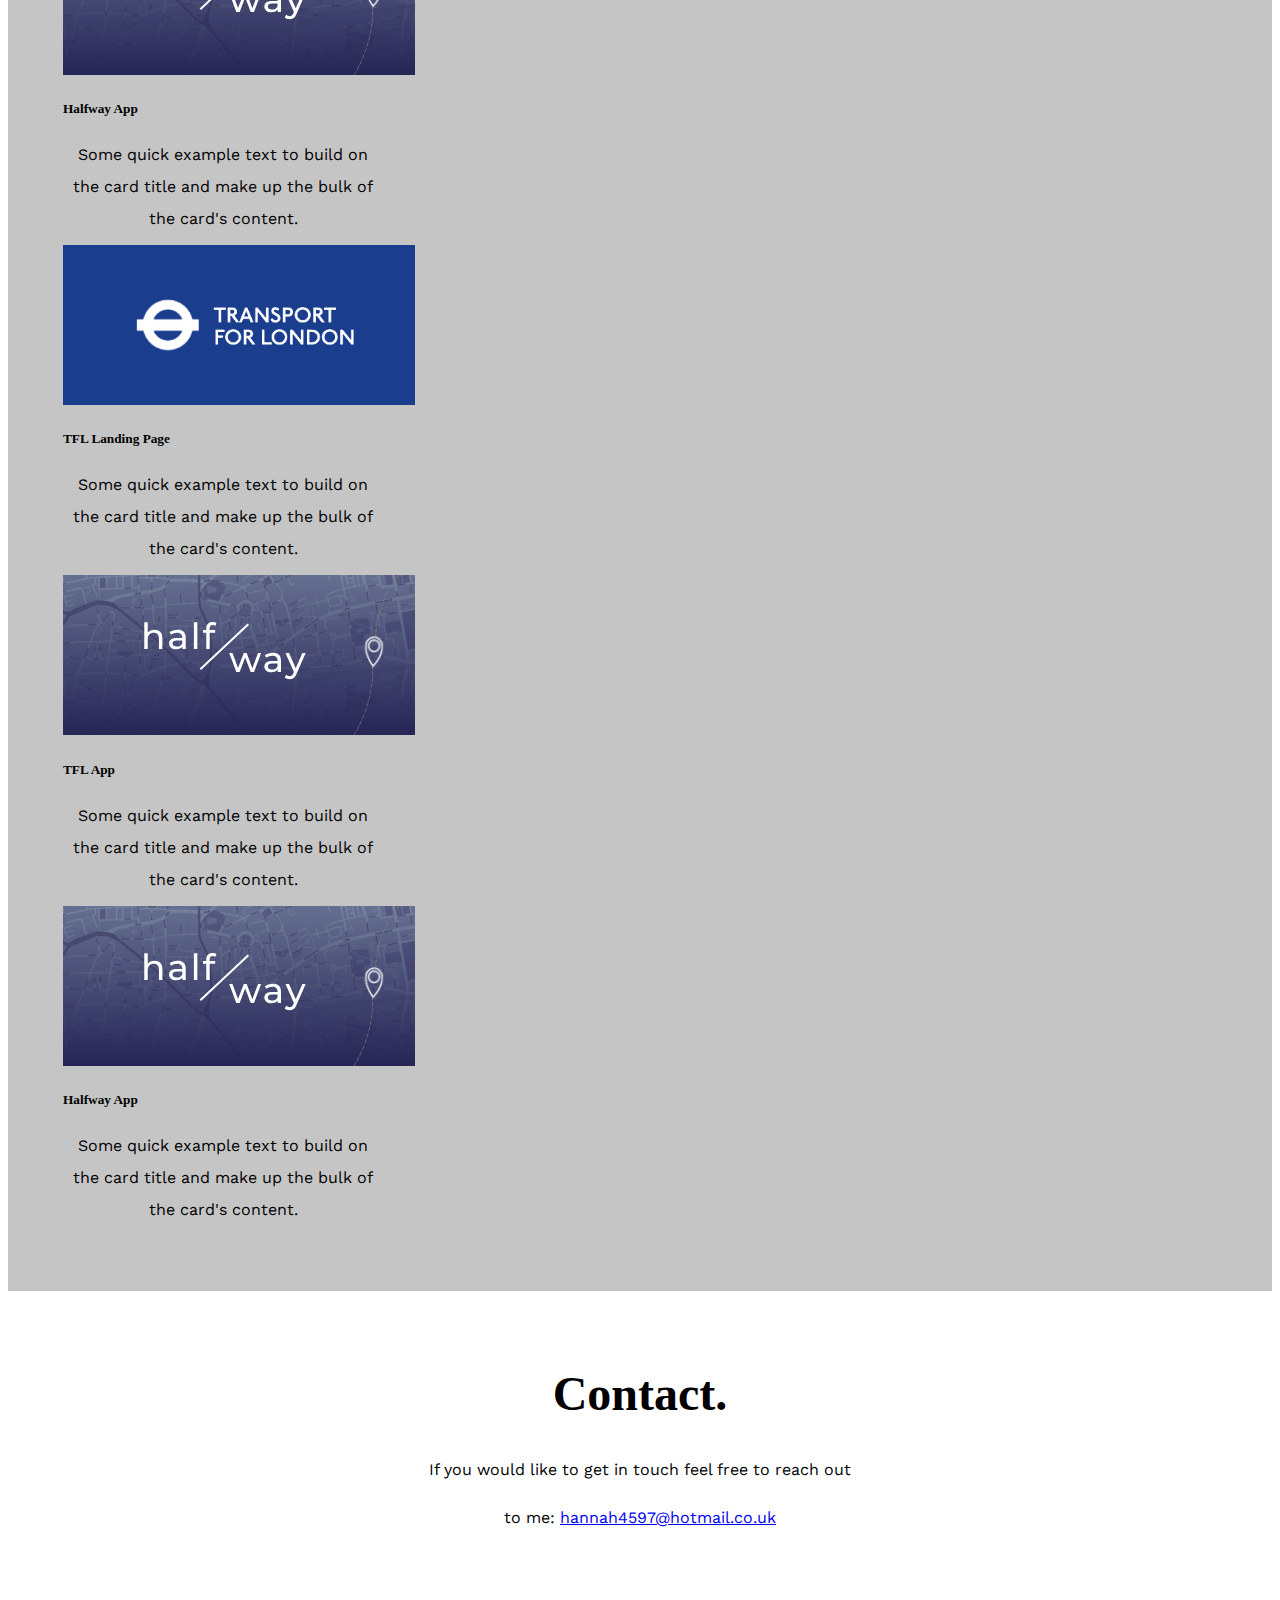
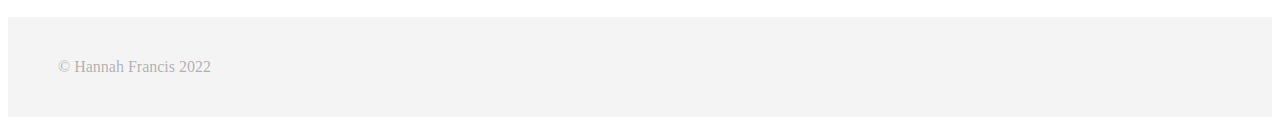
==== commit 09c722ed: "Merge pull request #7 from hcfrancis/footer" ====
--- a/index.html
+++ b/index.html
@@ -4,6 +4,14 @@
     <meta charset="UTF-8" />
     <meta http-equiv="X-UA-Compatible" content="IE=edge" />
     <meta name="viewport" content="width=device-width, initial-scale=1.0" />
+
+    <!-- Font Awesome Script -->
+    <script
+      src="https://kit.fontawesome.com/93f049fe77.js"
+      crossorigin="anonymous"
+    ></script>
+
+    <!-- BOOTSTRAP SCRIPTS -->
 
     <!-- Bootstrap CSS Stylesheet -->
     <link
@@ -37,7 +45,7 @@
       rel="stylesheet"
     />
 
-    <!-- Stylesheet Link -->
+    <!-- CSS tylesheet Link -->
 
     <link rel="stylesheet" href="stylesheet.css" />
     <title>Document</title>
@@ -51,7 +59,7 @@
         style="text-align: center; background-color: #cbcbcb"
       >
         <div class="container-fluid">
-          <a class="navbar-brand" href="#">HF</a>
+          <!-- <a class="navbar-brand" href="#">HF</a> -->
           <button
             class="navbar-toggler"
             type="button"
@@ -242,5 +250,21 @@
         </p>
       </div>
     </section>
+
+    <!-- Footer Section -->
+    <section class="footer-section" id="footer-section">
+      <div class="footer">
+        <div class="footer-copyright">© Hannah Francis 2022</div>
+        <div class="footer-links">
+          <a href="https://www.linkedin.com/in/hannah-francis-578441174/"
+            ><i class="fab fa-linkedin"></i
+          ></a>
+          <a href="https://github.com/hcfrancis"
+            ><i class="fab fa-github"></i
+          ></a>
+          <a href="#"><i class="fab fa-twitter"></i></a>
+        </div>
+      </div>
+    </section>
   </body>
 </html>
--- a/stylesheet.css
+++ b/stylesheet.css
@@ -1,3 +1,9 @@
+/* Navbar Styling */
+
+/* .navbar-toggler {
+  float: left;
+} */
+
 /* Homepage Styling */
 
 .homepage-section {
@@ -239,6 +245,10 @@
   border: 0px;
 }
 
+.card-text:last-child {
+  margin-bottom: 0;
+  margin: 10px;
+}
 /* .card:hover {
   width: 100px;
   background-color: #040a18;
@@ -272,7 +282,46 @@
 }
 
 .contact-container p {
+  font-family: "Work Sans", sans-serif;
   max-width: 440px;
   margin: 0 auto;
   line-height: 3;
 }
+
+/* Footer Styling */
+
+/* .footer-container {
+  background-color: #040a18;
+  color: white;
+}
+
+.footer-container h1 {
+  font-size: 1.5rem;
+} */
+
+.footer {
+  background: #f4f4f4;
+  display: flex;
+  align-items: center;
+  justify-content: space-between;
+  height: 100px;
+  padding: 0px 50px;
+  color: rgba(0, 0, 0, 0.3);
+}
+.footer-links {
+  display: flex;
+  align-items: center;
+}
+.footer-links a {
+  color: black;
+  opacity: 0.15;
+  text-decoration: none;
+  font-size: 24px;
+  padding: 0px 10px;
+}
+.footer-links a:hover {
+  opacity: 1;
+  font-size: 30px;
+  transition: 0.5s ease;
+  transition-timing-function: linear;
+}
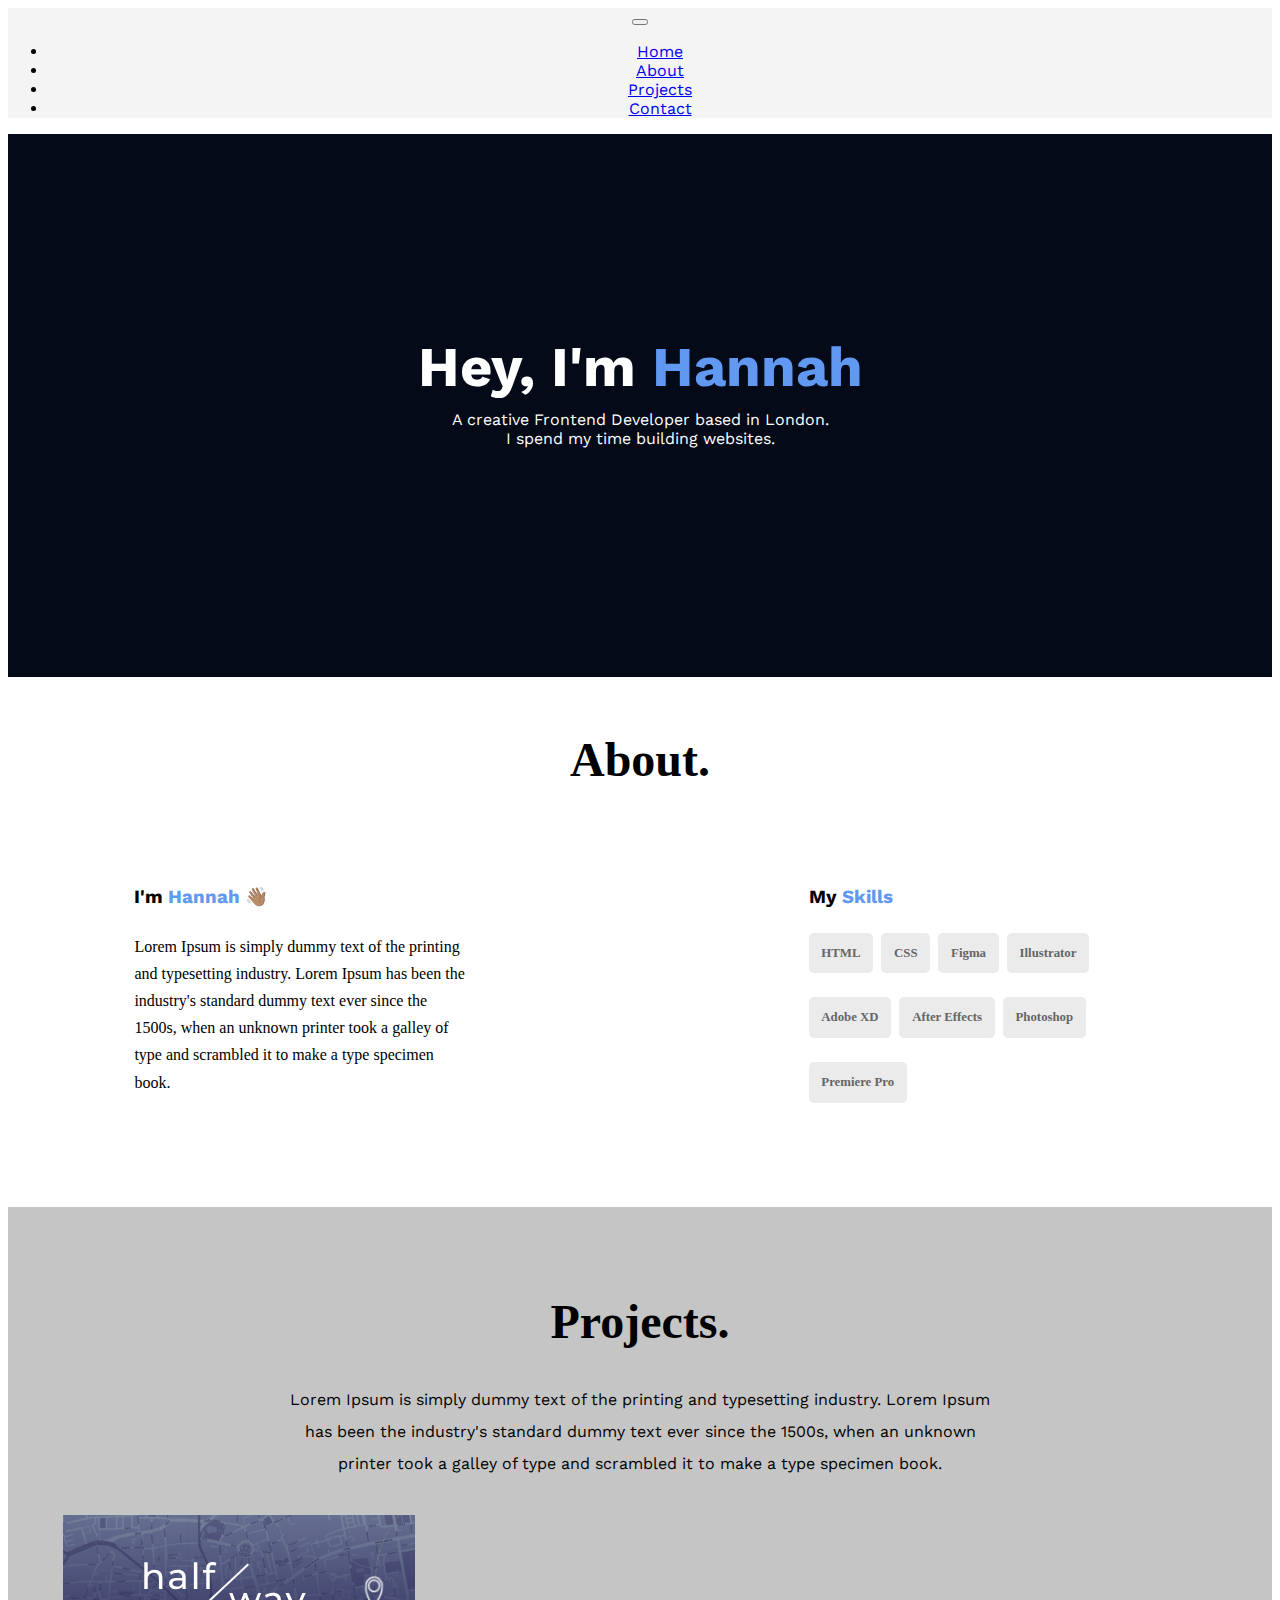
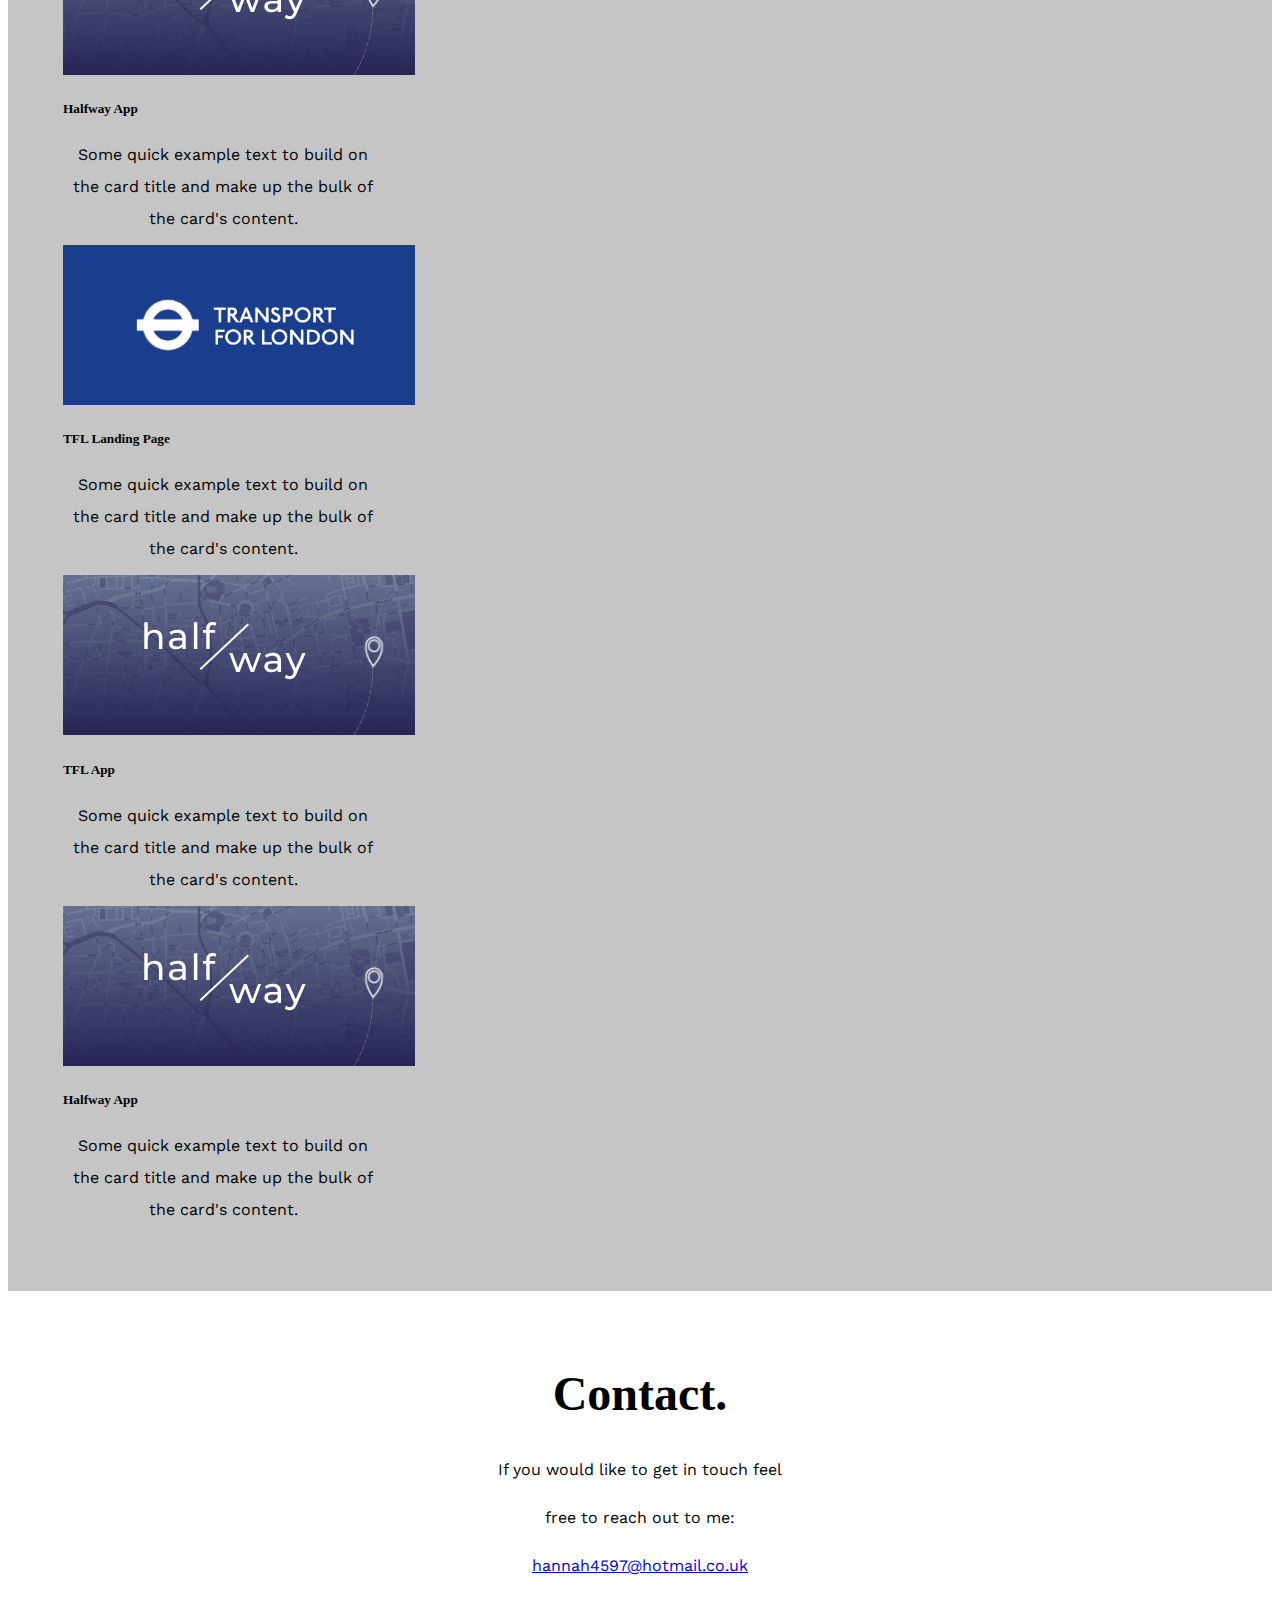
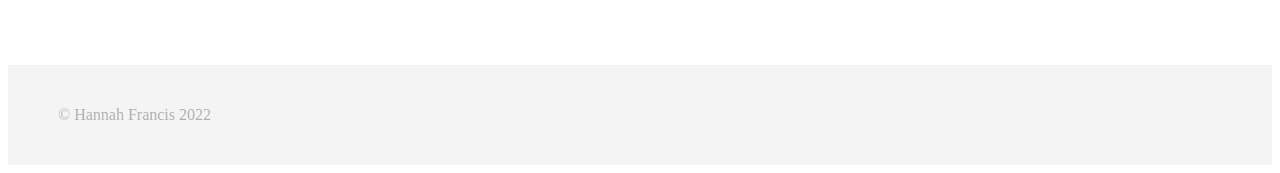
==== commit 970093b0: "changes made" ====
--- a/index.html
+++ b/index.html
@@ -56,7 +56,7 @@
     <section class="navbar-section">
       <nav
         class="navbar navbar-expand-lg navbar-light"
-        style="text-align: center; background-color: #cbcbcb"
+        style="text-align: center; background-color: #f4f4f4"
       >
         <div class="container-fluid">
           <!-- <a class="navbar-brand" href="#">HF</a> -->
--- a/stylesheet.css
+++ b/stylesheet.css
@@ -283,7 +283,7 @@
 
 .contact-container p {
   font-family: "Work Sans", sans-serif;
-  max-width: 440px;
+  max-width: 300px;
   margin: 0 auto;
   line-height: 3;
 }
@@ -321,6 +321,7 @@
 }
 .footer-links a:hover {
   opacity: 1;
+  color: #6198f1;
   font-size: 30px;
   transition: 0.5s ease;
   transition-timing-function: linear;
